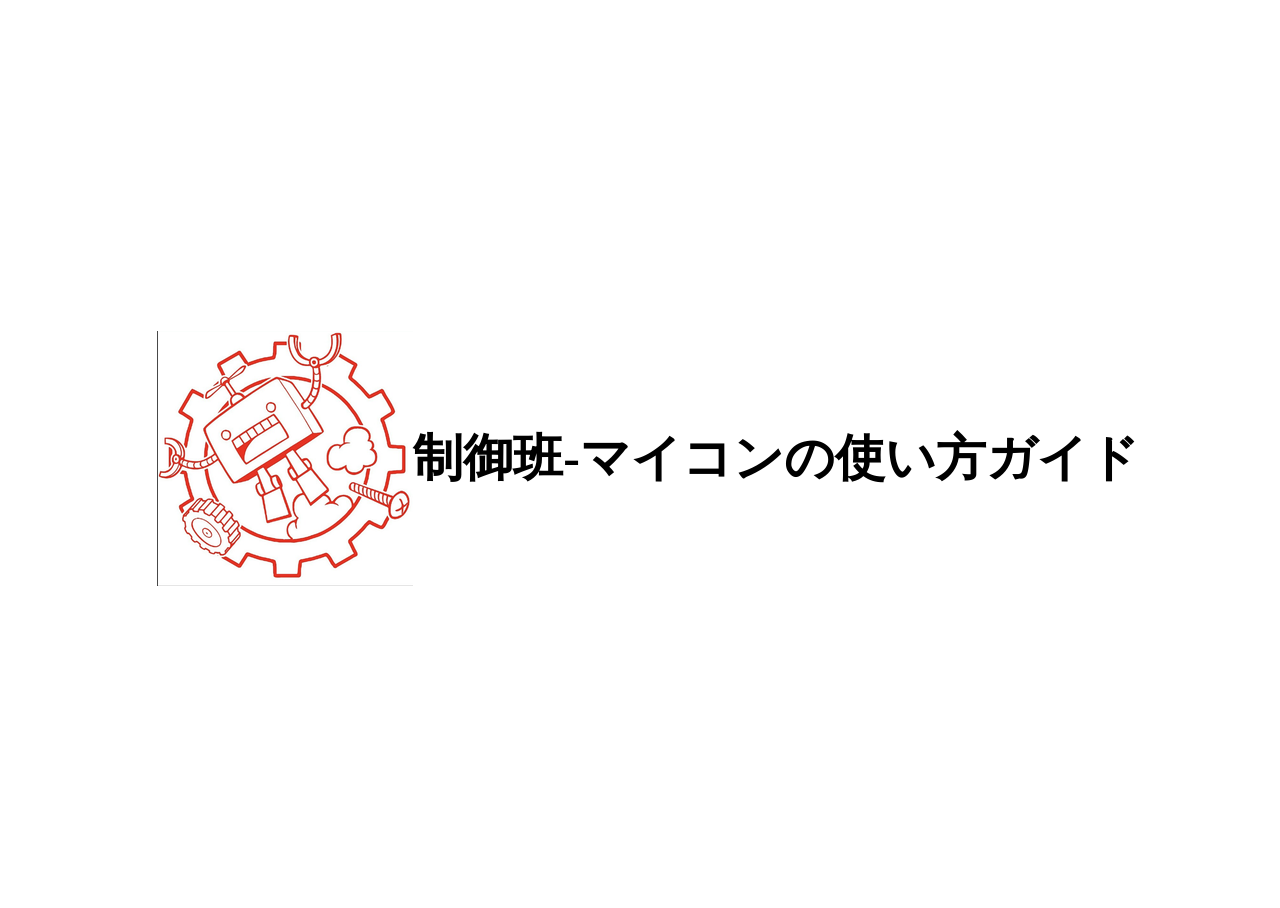
==== index.html @ 20d3be64 "a" ====
<!doctype html>
<html lang="ja">
  <head>
    <meta charset="utf-8">
    <link rel="icon" href="./roboconrobo.ico" type="image/x-icon">
    <link rel="apple-touch-icon" sizes="180x180" href="./roboconrobo.ico" type="image/x-icon">
  
    <title>制御班-マイコンの使い方ガイド</title>

    <link rel="stylesheet" href="./style/main.css">
  </head>
  <body>
    <main>

      <!-- 最初に表示されるタイトル -->
      <div class="title_start">
        <img src="./roboconrobo.ico">
        <p>制御班-マイコンの使い方ガイド</p>
      </div>

      <!-- トピック表示2次元コンテナ -->
      <div class="MainContainer"></div>

    </main>

    <script src="./js/main.js"></script>
  </body>
</html>
---- style/main.css ----
html, body, main{
  width: 100vw;
  height: 100vh;

  z-Index: 0;
}

.title_start{
  width: 100vw;
  height: 100vh;
  display: flex;
  justify-content: center;
  align-items: center;
}

.title_start p{
  font-weight: bold;
  font-size: 50px;
}
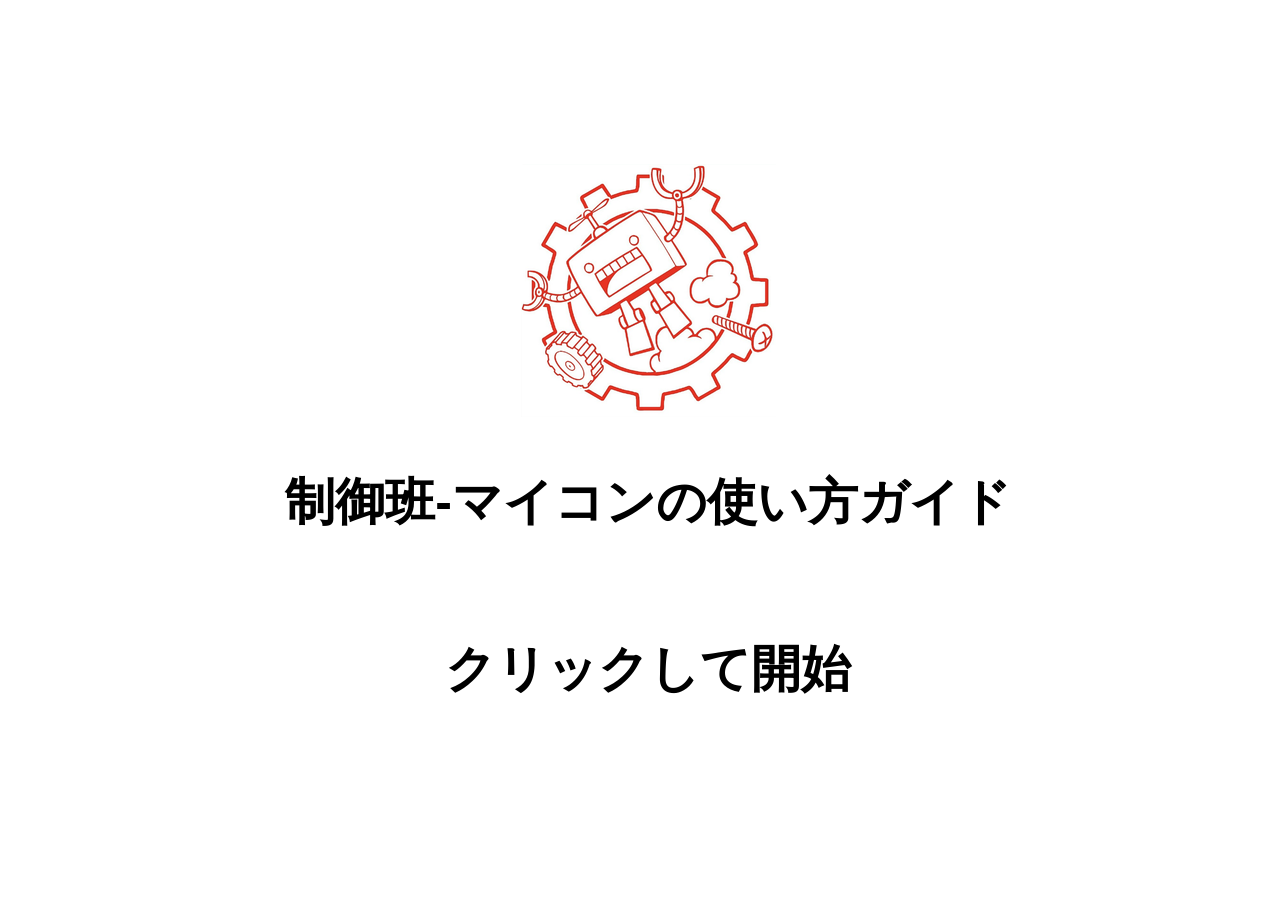
==== commit 04a833f2: "a" ====
--- a/index.html
+++ b/index.html
@@ -16,6 +16,7 @@
       <div class="title_start">
         <img src="./roboconrobo.ico">
         <p>制御班-マイコンの使い方ガイド</p>
+        <p>クリックして開始</p>
       </div>
 
       <!-- トピック表示2次元コンテナ -->
--- a/style/main.css
+++ b/style/main.css
@@ -11,11 +11,13 @@
   width: 100vw;
   height: 100vh;
   display: flex;
+  flex-direction: column;
   justify-content: center;
   align-items: center;
 }
 
-.title_start p{
+.title_start p, .title_start img{
   font-weight: bold;
   font-size: 50px;
+  font-family: sans-serif;
 }
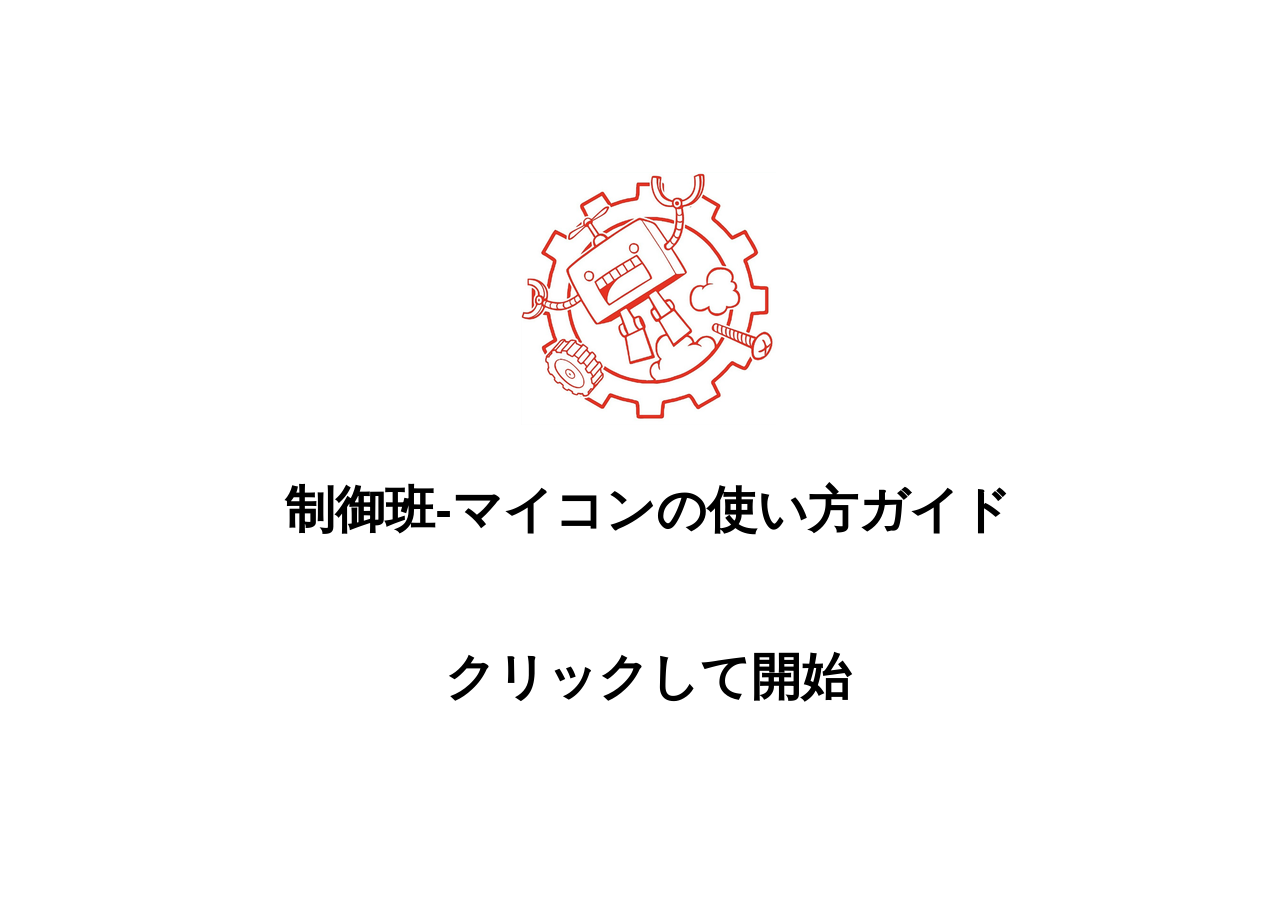
==== commit 1cf21e06: "a" ====
--- a/index.html
+++ b/index.html
@@ -11,6 +11,7 @@
   </head>
   <body>
     <main>
+      <p id="logp"></p>
 
       <!-- 最初に表示されるタイトル -->
       <div class="title_start">
--- a/style/main.css
+++ b/style/main.css
@@ -1,10 +1,20 @@
 
+#viewport{
+  touch-action:none;
+  user-select: none;
+  overflow: hidden;
+}
 
 html, body, main{
   width: 100vw;
   height: 100vh;
 
   z-Index: 0;
+}
+
+.MainContainer{
+  width: max-content;
+  height: max-content;
 }
 
 .title_start{
@@ -20,4 +30,4 @@
   font-weight: bold;
   font-size: 50px;
   font-family: sans-serif;
-}+}
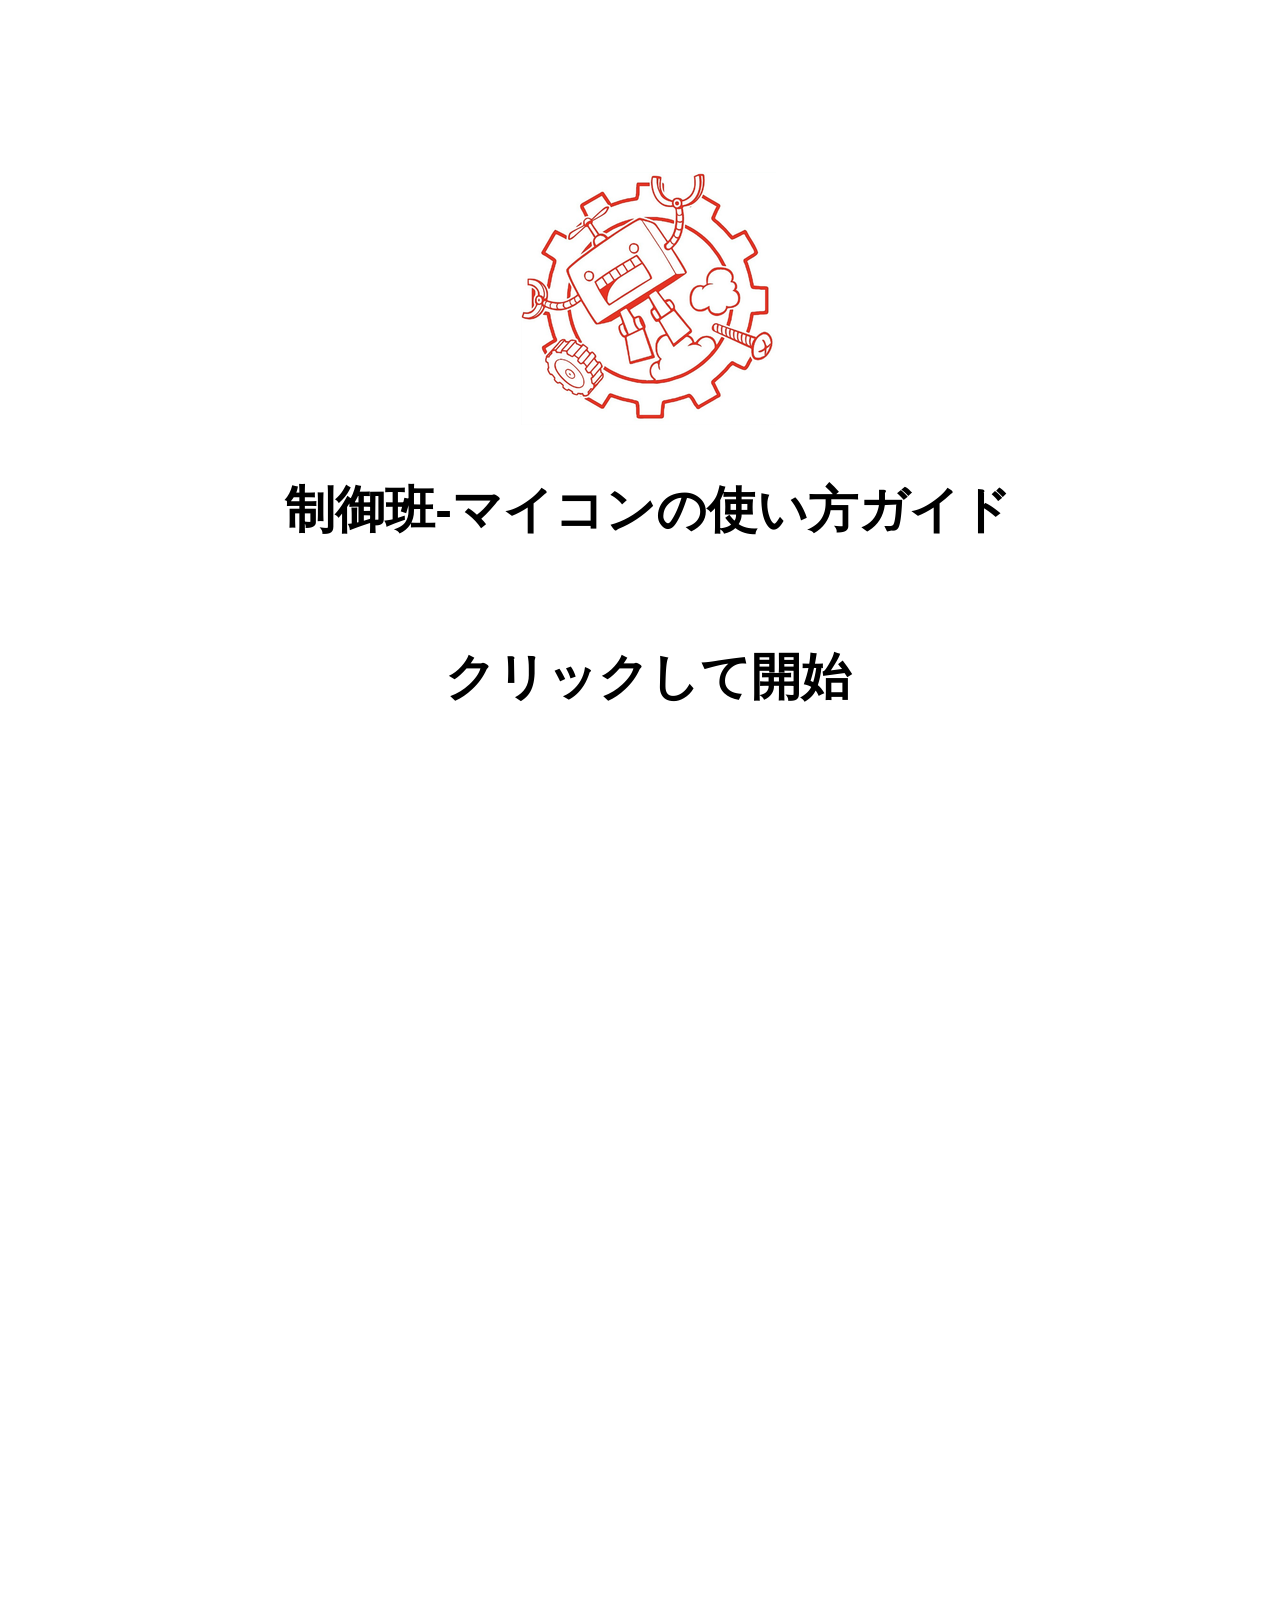
==== commit 7a6fa98b: "a" ====
--- a/index.html
+++ b/index.html
@@ -21,7 +21,10 @@
       </div>
 
       <!-- トピック表示2次元コンテナ -->
-      <div class="MainContainer"></div>
+      <div class="MainContainer">
+        <div class="UITab"></div>
+        <div class="world"></div>
+      </div>
 
     </main>
 
--- a/style/main.css
+++ b/style/main.css
@@ -5,7 +5,7 @@
   overflow: hidden;
 }
 
-html, body, main{
+html, body, main, .MainContainer, .world{
   width: 100vw;
   height: 100vh;
 
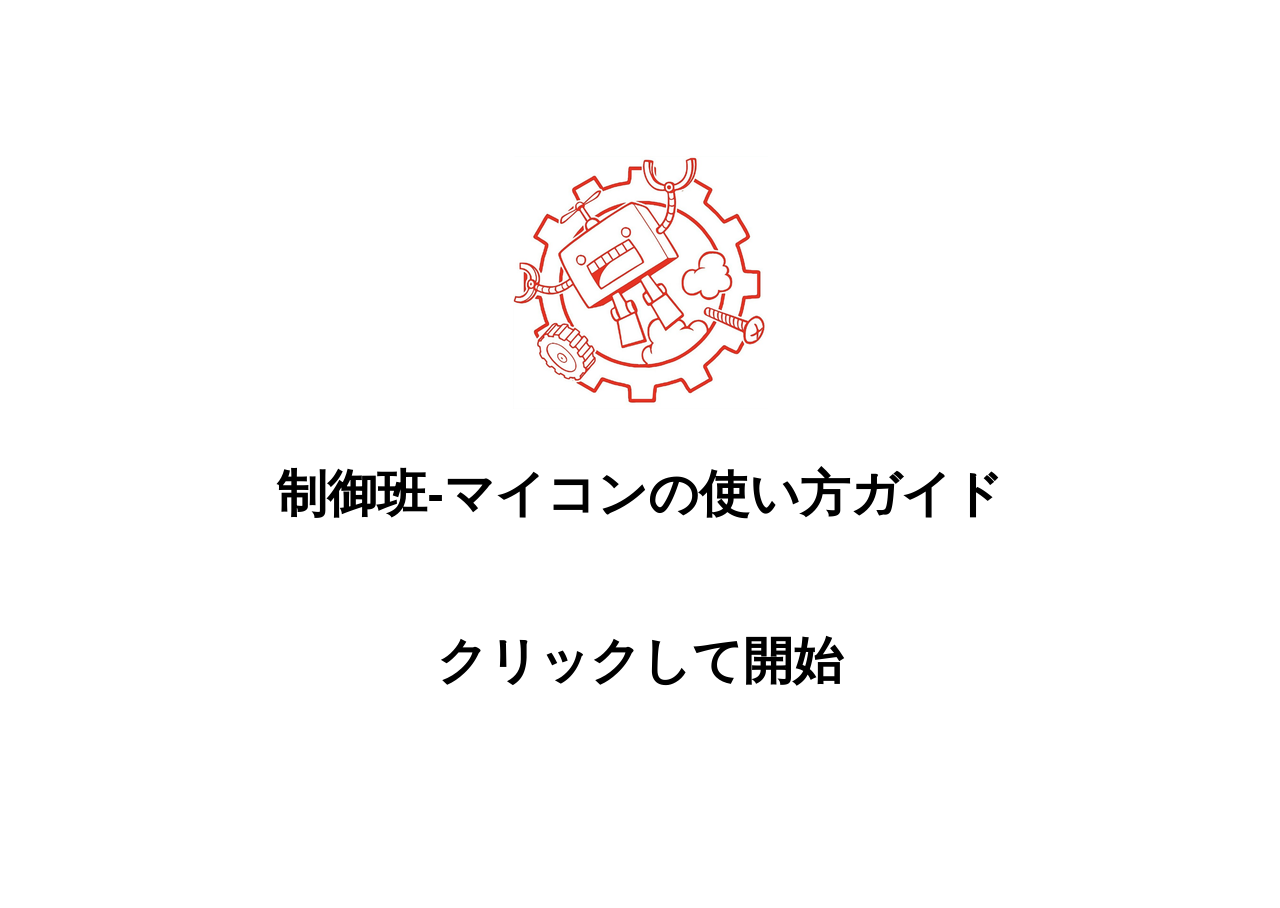
==== commit cc9cba15: "a" ====
--- a/index.html
+++ b/index.html
@@ -11,7 +11,6 @@
   </head>
   <body>
     <main>
-      <p id="logp"></p>
 
       <!-- 最初に表示されるタイトル -->
       <div class="title_start">
--- a/style/main.css
+++ b/style/main.css
@@ -6,6 +6,10 @@
 }
 
 html, body, main, .MainContainer, .world{
+  touch-action:none;
+  user-select: none;
+  overflow: hidden;
+
   width: 100vw;
   height: 100vh;
 
@@ -20,6 +24,9 @@
 .title_start{
   width: 100vw;
   height: 100vh;
+  position: fixed;
+  top: 0px;
+  left: 0px;
   display: flex;
   flex-direction: column;
   justify-content: center;
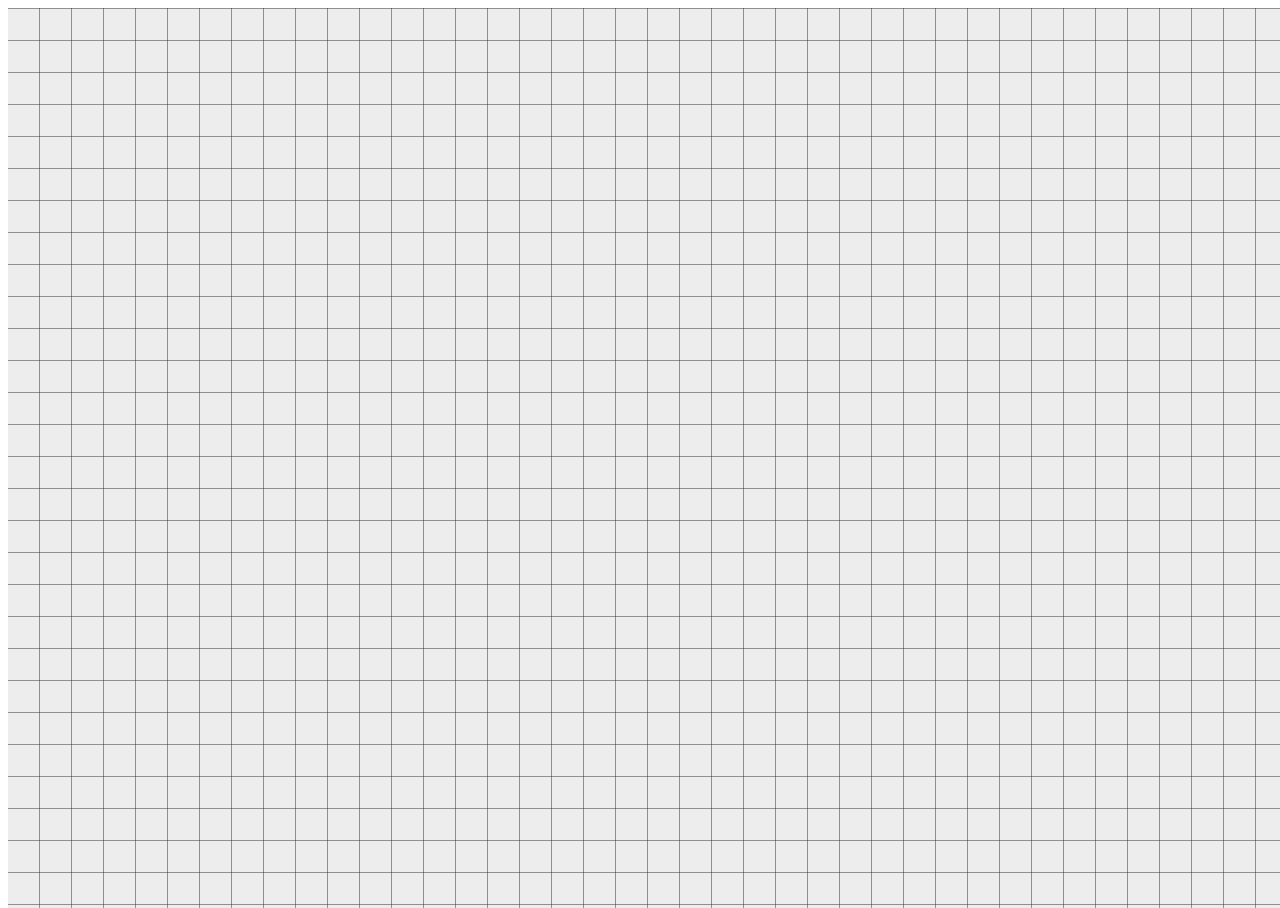
==== commit c1b9d3fe: "a" ====
--- a/index.html
+++ b/index.html
@@ -21,6 +21,7 @@
 
       <!-- トピック表示2次元コンテナ -->
       <div class="MainContainer">
+        <div class="grid"></div>
         <div class="UITab"></div>
         <div class="world"></div>
       </div>
--- a/style/main.css
+++ b/style/main.css
@@ -5,7 +5,7 @@
   overflow: hidden;
 }
 
-html, body, main, .MainContainer, .world{
+html, body, main, .MainContainer{
   touch-action:none;
   user-select: none;
   overflow: hidden;
@@ -13,12 +13,35 @@
   width: 100vw;
   height: 100vh;
 
-  z-Index: 0;
+}
+
+.grid{
+  position: absolute;
+  height: 100vh;
+  width: 100vw;
+
+  background-color: #ededed;
+  
+  background-image: linear-gradient(0deg, transparent 31px, #333 32px), linear-gradient(90deg,  transparent 31px, #333 32px);
+  background-size: 32px 32px;
+}
+
+.world{
+  width: 100vw;
+  height: 100vh;  
+}
+
+.topic{
+  background-color: #fff;
+  min-width: max-content;
+  min-height: max-content;
 }
 
 .MainContainer{
-  width: max-content;
-  height: max-content;
+  width: 100vw;
+  height: 100vh;
+  background-color: #ffffff;
+  overflow: hidden;
 }
 
 .title_start{
@@ -31,6 +54,7 @@
   flex-direction: column;
   justify-content: center;
   align-items: center;
+  background-color: #ffffff;
 }
 
 .title_start p, .title_start img{
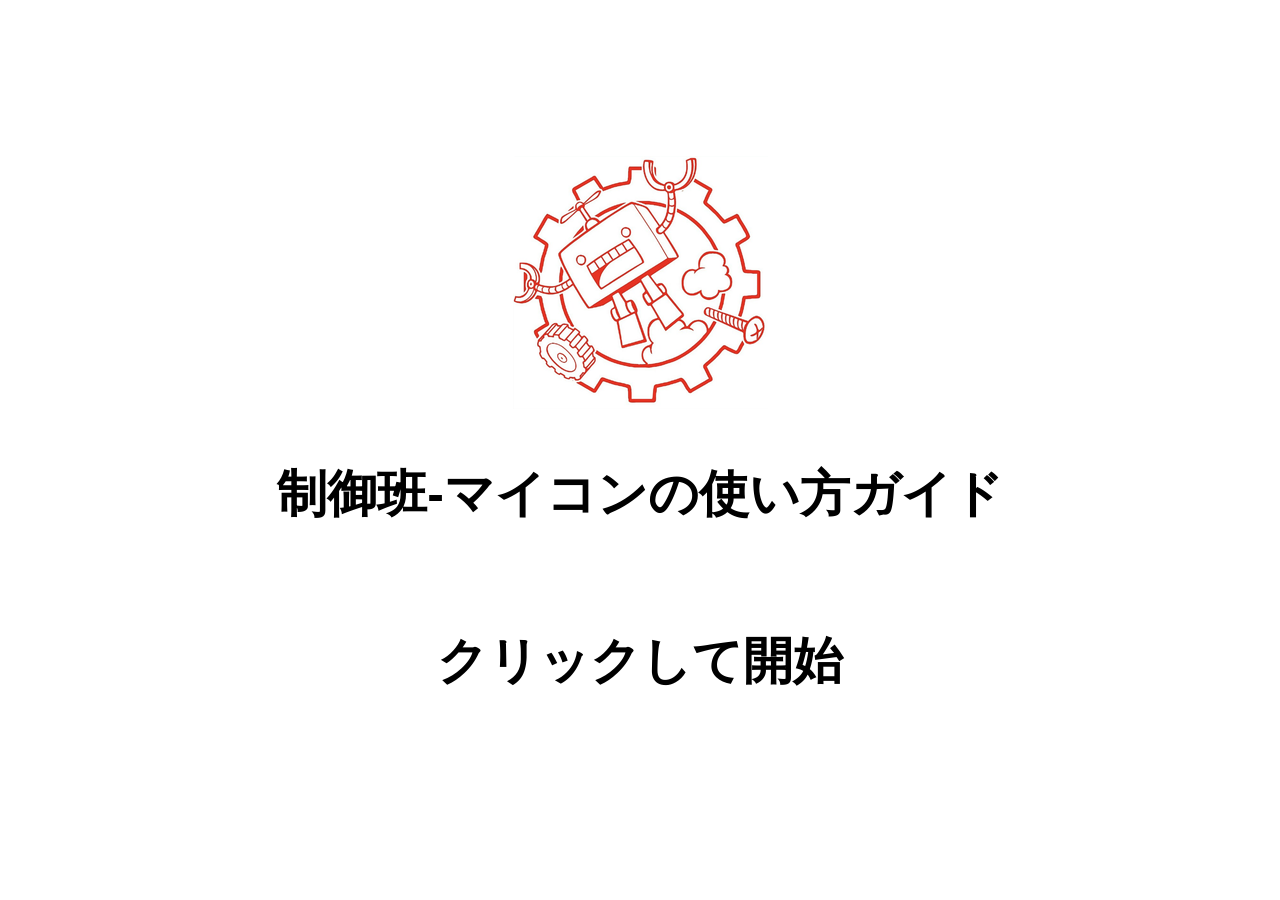
==== commit ac24be12: "a" ====
--- a/index.html
+++ b/index.html
@@ -21,9 +21,14 @@
 
       <!-- トピック表示2次元コンテナ -->
       <div class="MainContainer">
-        <div class="grid"></div>
+        <div class="grid">
+          <svg>
+            <pattern id="gridPattern" width="32" height="32" patternUnits="userSpaceOnUse" patternTransform="translate(0,0)">
+          </svg>
+        </div>
+        <div class="world"></div>
         <div class="UITab"></div>
-        <div class="world"></div>
+        
       </div>
 
     </main>
--- a/style/main.css
+++ b/style/main.css
@@ -9,7 +9,7 @@
   touch-action:none;
   user-select: none;
   overflow: hidden;
-
+  margin: 0px;
   width: 100vw;
   height: 100vh;
 
@@ -22,22 +22,30 @@
 
   background-color: #ededed;
   
-  background-image: linear-gradient(0deg, transparent 31px, #333 32px), linear-gradient(90deg,  transparent 31px, #333 32px);
-  background-size: 32px 32px;
+  /*background-image: linear-gradient(0deg, transparent 31px, #333 32px), linear-gradient(90deg,  transparent 31px, #333 32px);
+  background-size: 32px 32px;*/
+  
+  pointer-events: none;
+  z-index: 0;
 }
 
 .world{
+  position: absolute;
   width: 100vw;
   height: 100vh;  
+  z-index: 1;
+  overflow: visible;
 }
 
 .topic{
+  position: absolute;
   background-color: #fff;
   min-width: max-content;
   min-height: max-content;
 }
 
 .MainContainer{
+  position: relative;
   width: 100vw;
   height: 100vh;
   background-color: #ffffff;
